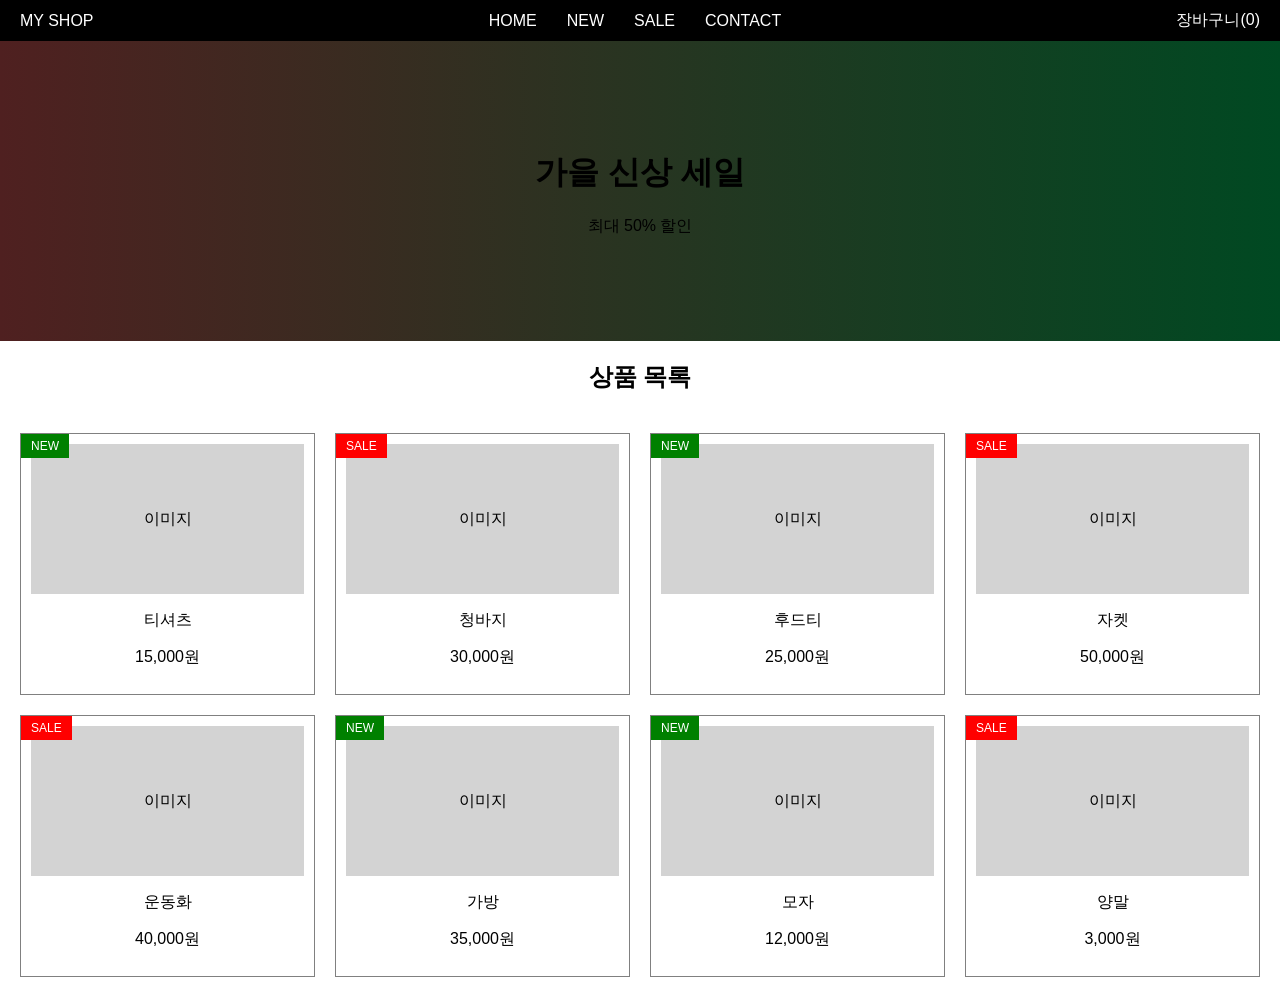
==== week5/index.html @ 055db4cb "week5" ====
<!DOCTYPE html>
<html lang="ko">
<head>
    <meta charset="UTF-8">
    <title>쇼핑몰</title>
    <link rel="stylesheet" href="style.css">
</head>
<body>

    <header class="ddd">
        <div class="logo">MY SHOP</div>
        <ul class="aaa">
            <li>HOME</li>
            <li>NEW</li>
            <li>SALE</li>
            <li>CONTACT</li>
        </ul>
        <div class="cart">장바구니(0)</div>
    </header>

    <div class="banner">
        <div class="bbb">
            <h1>가을 신상 세일</h1>
            <p>최대 50% 할인</p>
        </div>
    </div>

    <h2 class="title">상품 목록</h2>

    <div class="list">

        <div class="item">
            <span class="badge new">NEW</span>
            <div class="img">이미지</div>
            <p>티셔츠</p>
            <p>15,000원</p>
        </div>

        <div class="item">
            <span class="badge sale">SALE</span>
            <div class="img">이미지</div>
            <p>청바지</p>
            <p>30,000원</p>
        </div>

        <div class="item">
            <span class="badge new">NEW</span>
            <div class="img">이미지</div>
            <p>후드티</p>
            <p>25,000원</p>
        </div>

        <div class="item">
            <span class="badge sale">SALE</span>
            <div class="img">이미지</div>
            <p>자켓</p>
            <p>50,000원</p>
        </div>

        <div class="item">
            <span class="badge sale">SALE</span>
            <div class="img">이미지</div>
            <p>운동화</p>
            <p>40,000원</p>
        </div>

        <div class="item">
            <span class="badge new">NEW</span>
            <div class="img">이미지</div>
            <p>가방</p>
            <p>35,000원</p>
        </div>

        <div class="item">
            <span class="badge new">NEW</span>
            <div class="img">이미지</div>
            <p>모자</p>
            <p>12,000원</p>
        </div>

        <div class="item">
            <span class="badge sale">SALE</span>
            <div class="img">이미지</div>
            <p>양말</p>
            <p>3,000원</p>
        </div>

    </div>

</body>
</html>
---- week5/style.css ----
body {
    margin: 0;
    font-family: sans-serif;
}

/* 헤더 */
.ddd {
    position: sticky;
    top: 0;
    z-index: 100;
    background-color: black;
    color: white;
    display: flex;
    justify-content: space-between;
    align-items: center;
    padding: 10px 20px;
}

.aaa {
    display: flex;
    list-style: none;
    margin: 0;
    padding: 0;
}

.aaa li {
    margin: 0 15px;
}

.banner {
    height: 300px;
    background: linear-gradient(to right, rgb(79, 32, 32), rgb(0, 73, 34));
    display: flex;
    justify-content: center;
    align-items: center;
    text-align: center;
}

.title {
    text-align: center;
}

.list {
    display: grid;
    grid-template-columns: repeat(4, 1fr);
    gap: 20px;
    padding: 20px;
}

.item {
    position: relative;
    border: 1px solid gray;
    padding: 10px;
    text-align: center;
}

.img {
    height: 150px;
    background-color: lightgray;
    line-height: 150px;
}

.badge {
    position: absolute;
    top: 0;
    left: 0;
    color: white;
    padding: 5px 10px;
    font-size: 12px;
}

.new {
    background-color: green;
}

.sale {
    background-color: red;
}
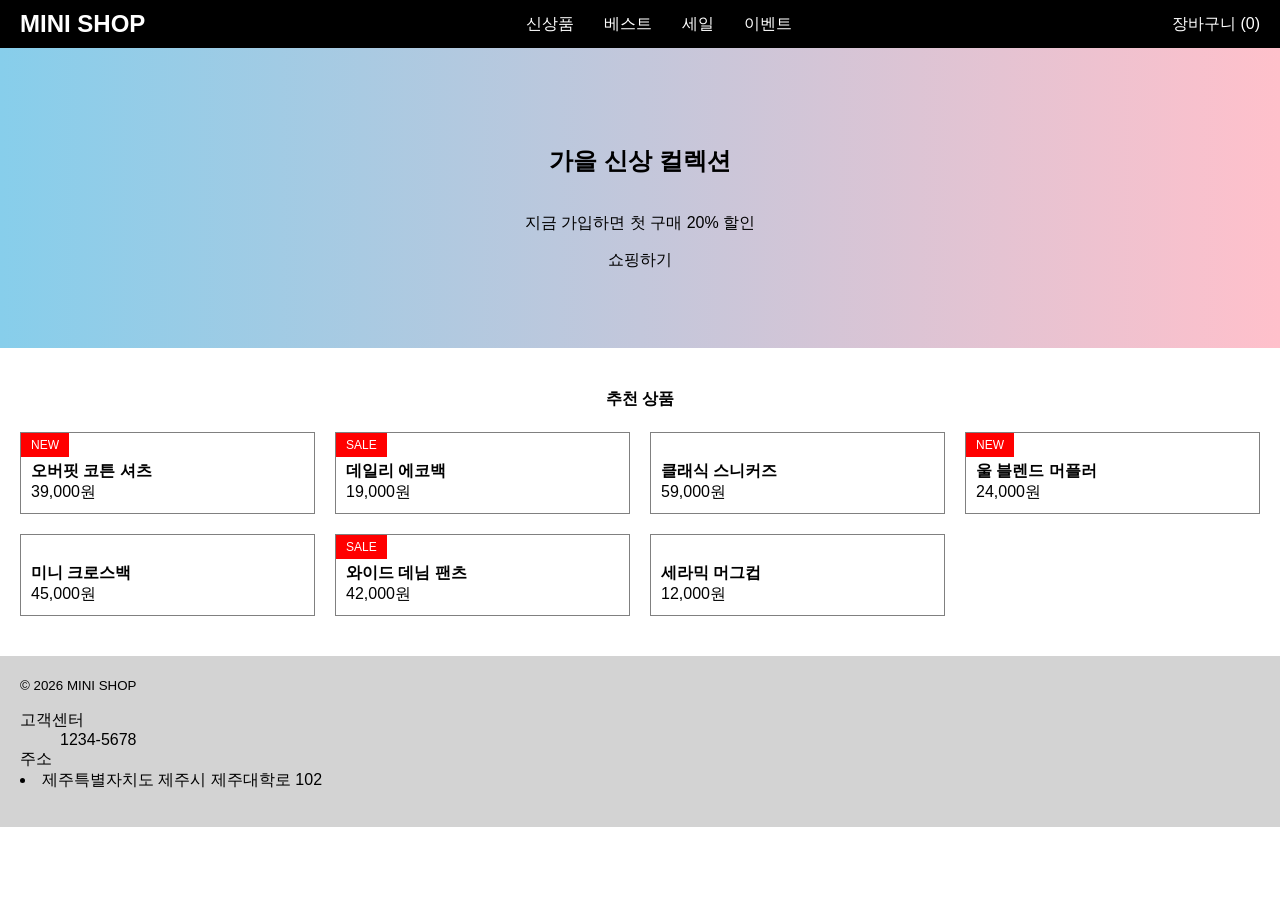
==== commit 29d3fa82: "week5 commit" ====
--- a/week5/index.html
+++ b/week5/index.html
@@ -1,91 +1,91 @@
-<!DOCTYPE html>
+<!doctype html>
 <html lang="ko">
-<head>
-    <meta charset="UTF-8">
-    <title>쇼핑몰</title>
-    <link rel="stylesheet" href="style.css">
-</head>
-<body>
+  <head>
+    <meta charset="UTF-8" />
+    <meta name="viewport" content="width=device-width, initial-scale=1.0" />
+    <title>MINI SHOP</title>
+    <link rel="stylesheet" href="style.css" />
+  </head>
 
-    <header class="ddd">
-        <div class="logo">MY SHOP</div>
-        <ul class="aaa">
-            <li>HOME</li>
-            <li>NEW</li>
-            <li>SALE</li>
-            <li>CONTACT</li>
+  <body>
+    <header>
+      <h1>
+        <a href="#">MINI SHOP</a>
+      </h1>
+      <nav>
+        <ul>
+          <li><a href="#">신상품</a></li>
+          <li><a href="#">베스트</a></li>
+          <li><a href="#">세일</a></li>
+          <li><a href="#">이벤트</a></li>
         </ul>
-        <div class="cart">장바구니(0)</div>
+      </nav>
+      <a href="#">장바구니 (0)</a>
     </header>
 
-    <div class="banner">
-        <div class="bbb">
-            <h1>가을 신상 세일</h1>
-            <p>최대 50% 할인</p>
-        </div>
-    </div>
+    <main>
 
-    <h2 class="title">상품 목록</h2>
+      <section id="ddd">
+        <h2>가을 신상 컬렉션</h2>
+        <p>지금 가입하면 첫 구매 20% 할인</p>
+        <a href="#">쇼핑하기</a>
+      </section>
 
-    <div class="list">
 
-        <div class="item">
-            <span class="badge new">NEW</span>
-            <div class="img">이미지</div>
-            <p>티셔츠</p>
-            <p>15,000원</p>
-        </div>
+      <section id="aaa">
+        <h4>추천 상품</h4>
+        <ul class="box">
+          <li>
+            <span class="badge">NEW</span>
+            <img src="https://www.dummyimage.com/300x200/000000/fff" alt="" />
+            <strong>오버핏 코튼 셔츠</strong>
+            <span>39,000원</span>
+          </li>
+          <li>
+            <span class="badge">SALE</span>
+            <img src="https://www.dummyimage.com/300x200/000000/fff" alt="" />
+            <strong>데일리 에코백</strong>
+            <span>19,000원</span>
+          </li>
+          <li>
+            <img src="https://www.dummyimage.com/300x200/000000/fff" alt="" />
+            <strong>클래식 스니커즈</strong>
+            <span>59,000원</span>
+          </li>
+          <li>
+            <span class="badge">NEW</span>
+            <img src="https://www.dummyimage.com/300x200/000000/fff" alt="" />
+            <strong>울 블렌드 머플러</strong>
+            <span>24,000원</span>
+          </li>
+          <li>
+            <img src="https://www.dummyimage.com/300x200/000000/fff" alt="" />
+            <strong>미니 크로스백</strong>
+            <span>45,000원</span>
+          </li>
+          <li>
+            <span class="badge">SALE</span>
+            <img src="https://www.dummyimage.com/300x200/000000/fff" alt="" />
+            <strong>와이드 데님 팬츠</strong>
+            <span>42,000원</span>
+          </li>
+          <li>
+            <img src="https://www.dummyimage.com/300x200/000000/fff" alt="" />
+            <strong>세라믹 머그컵</strong>
+            <span>12,000원</span>
+          </li>
+        </ul>
+      </section>
+    </main>
 
-        <div class="item">
-            <span class="badge sale">SALE</span>
-            <div class="img">이미지</div>
-            <p>청바지</p>
-            <p>30,000원</p>
-        </div>
-
-        <div class="item">
-            <span class="badge new">NEW</span>
-            <div class="img">이미지</div>
-            <p>후드티</p>
-            <p>25,000원</p>
-        </div>
-
-        <div class="item">
-            <span class="badge sale">SALE</span>
-            <div class="img">이미지</div>
-            <p>자켓</p>
-            <p>50,000원</p>
-        </div>
-
-        <div class="item">
-            <span class="badge sale">SALE</span>
-            <div class="img">이미지</div>
-            <p>운동화</p>
-            <p>40,000원</p>
-        </div>
-
-        <div class="item">
-            <span class="badge new">NEW</span>
-            <div class="img">이미지</div>
-            <p>가방</p>
-            <p>35,000원</p>
-        </div>
-
-        <div class="item">
-            <span class="badge new">NEW</span>
-            <div class="img">이미지</div>
-            <p>모자</p>
-            <p>12,000원</p>
-        </div>
-
-        <div class="item">
-            <span class="badge sale">SALE</span>
-            <div class="img">이미지</div>
-            <p>양말</p>
-            <p>3,000원</p>
-        </div>
-
-    </div>
-
-</body>
+    <footer>
+      <small>© 2026 MINI SHOP</small>
+      <dl>
+        <dt>고객센터</dt>
+        <dd>1234-5678</dd>
+        <dt>주소</dt>
+        <li>제주특별자치도 제주시 제주대학로 102</li>
+      </dl>
+    </footer>
+  </body>
 </html>
--- a/week5/style.css
+++ b/week5/style.css
@@ -3,76 +3,93 @@
     font-family: sans-serif;
 }
 
-/* 헤더 */
-.ddd {
-    position: sticky;
-    top: 0;
-    z-index: 100;
-    background-color: black;
-    color: white;
-    display: flex;
-    justify-content: space-between;
-    align-items: center;
-    padding: 10px 20px;
+a {
+    color: inherit;
+    text-decoration: none;
 }
 
-.aaa {
-    display: flex;
+ul {
     list-style: none;
     margin: 0;
     padding: 0;
 }
 
-.aaa li {
+header {
+    position: sticky;
+    top: 0;
+    z-index: 100;
+    display: flex;
+    justify-content: space-between;
+    align-items: center;
+    background-color: black;
+    color: white;
+    padding: 10px 20px;
+}
+
+header h1 {
+    margin: 0;
+    font-size: 24px;
+}
+
+header ul {
+    display: flex;
+}
+
+header li {
     margin: 0 15px;
 }
 
-.banner {
+#ddd {
     height: 300px;
-    background: linear-gradient(to right, rgb(79, 32, 32), rgb(0, 73, 34));
+    background: linear-gradient(to right, skyblue, pink);
     display: flex;
+    flex-direction: column;
     justify-content: center;
     align-items: center;
     text-align: center;
 }
 
-.title {
+#aaa {
+    padding: 20px;
+}
+
+#aaa h4 {
     text-align: center;
 }
 
-.list {
+.box {
     display: grid;
     grid-template-columns: repeat(4, 1fr);
     gap: 20px;
-    padding: 20px;
 }
 
-.item {
+.box li {
     position: relative;
     border: 1px solid gray;
     padding: 10px;
-    text-align: center;
 }
 
-.img {
-    height: 150px;
-    background-color: lightgray;
-    line-height: 150px;
+.box img {
+    width: 100%;
+}
+
+.box strong,
+.box span {
+    display: block;
 }
 
 .badge {
     position: absolute;
     top: 0;
     left: 0;
+    background-color: red;
     color: white;
     padding: 5px 10px;
     font-size: 12px;
 }
 
-.new {
-    background-color: green;
+footer {
+    background-color: lightgray;
+    padding: 20px;
+    margin-top: 20px;
 }
-
-.sale {
-    background-color: red;
-}
